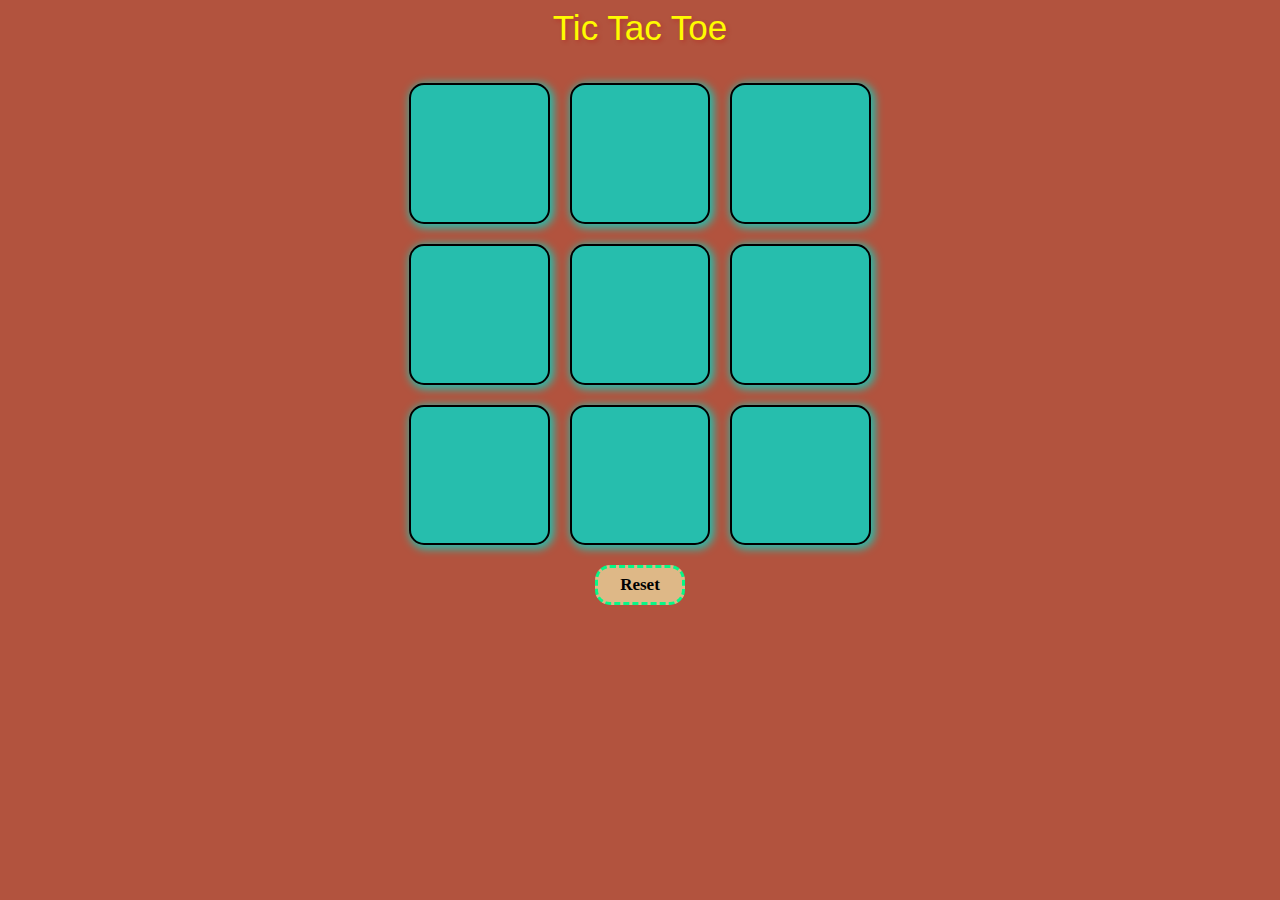
==== index.html @ bc0f7913 "second" ====
<!DOCTYPE htmbutton<html lang="en">

<head>
    <meta charset="UTF-8">
    <meta name="viewport" content="width=device-width, initial-scale=1.0">
    <title>Document</title>
    <link rel="stylesheet" href="css.css">
</head>

<body>
    <div class="hide">
    <div class="Main">
        <p class="msg">Winner</p>
        <button class="newbtn">NEW GAME</button>
    </div>
    </div>
    <center><p>Tic Tac Toe </p></center>
    <div class="container">
        <div class="row1">
            <button class="boxes"></button>
            <button class="boxes"></button>
            <button class="boxes"></button>
        </div>
        <div class="row2">
            <button class="boxes"></button>
            <button class="boxes"></button>
            <button class="boxes"></button>
        </div>
        <div class="row3">
            <button class="boxes"></button>
            <button class="boxes"></button>
            <button class="boxes"></button>
        </div>
        <button class="reset">Reset</button>
    </div>
    <script src="javascript.js"></script>
</body>

</html>
---- css.css ----
.row1,.row2,.row3{
    display: flex;
    gap:20px;
}
body{
    background-color: #B2533E;
}
.boxes{
    height:11vw;
    width:11vw;
    border: 2px solid black;
    border-radius:15px;
    background-color:#26bead;
    font-size: 8vw;
    font-weight: 500;
    box-shadow: 2px 2px 8px 2px #26bead;
    color: #e46d0d;
}
.hide{
  display:none;
}
.container{
    display: flex;
    row-gap: 20px;
    flex-direction: column;
    justify-content:center;
    align-items:center;
}
.reset{
    margin-bottom: 20px;
    width: 90px ;
    height: 40px;
    border-radius:15px;
    border:3px dashed rgb(6, 248, 135);
    font-weight:600;
    background-color: burlywood;
    font-size:17px;
    font-family: Cambria, Cochin, Georgia, Times, 'Times New Roman', serif;
}
.Main{
    display:flex;
    justify-content: center;
    align-items: center;
    gap:10px;
    flex-direction:column;
}
.Main button{
       margin-bottom: 20px;
       width: 130px ;
       height: 40px;
       border-radius:5px;
       border:3px outset rgb(9, 114, 235);
       font-weight:600;
       background-color: burlywood;
       font-size:17px;
       font-family: Cambria, Cochin, Georgia, Times, 'Times New Roman', serif;
}
.Main p {
    font-size:60px;
    color:chartreuse;
    transition:cubic-bezier(0, 1.81, 1, 1.6);
}
center p {
    font-size: 35px;
    font-family:Arial, Helvetica, sans-serif;
    font-weight:300;
    color:rgb(255, 251, 0);
    text-shadow: 2px 2px 4px rgba(185, 7, 7, 0.3);
    text-decoration-color: blueviolet;
    text-decoration-style: wavy;
}
@media  screen and (max-width:298px) {
     
}
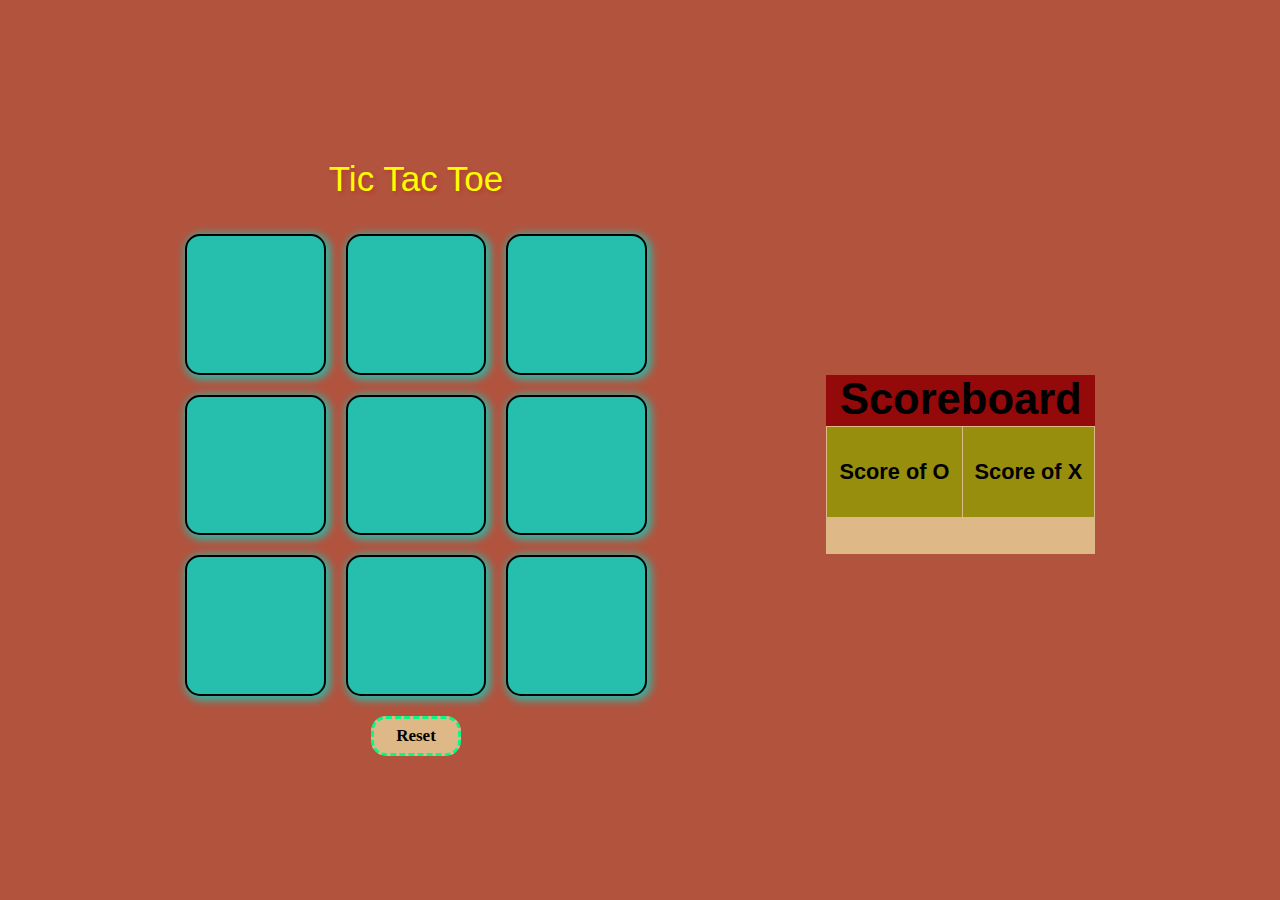
==== commit 4ff4a891: "eight" ====
--- a/index.html
+++ b/index.html
@@ -8,10 +8,17 @@
 </head>
 
 <body>
+    <div class="div1">
     <div class="hide">
     <div class="Main">
         <p class="msg">Winner</p>
         <button class="newbtn">NEW GAME</button>
+    </div>
+    </div>
+    <div class="hide2">
+    <div class="Main2">
+    <p class="msgd">Draw</p>
+    <button class="newbtn2">NEW GAME</button>
     </div>
     </div>
     <center><p>Tic Tac Toe </p></center>
@@ -33,6 +40,25 @@
         </div>
         <button class="reset">Reset</button>
     </div>
+    </div>
+    <div class="div2">
+    <div class="score">
+        <div class="scoreheading">
+        <h1>Scoreboard</h1>
+        </div>
+    <table>
+        <tr>
+            <th>Score of O</th>
+            <th>Score of X</th>
+        </tr>
+        <tr>
+            <td class="sO"></td>
+            <td class="sX"></td>
+        </tr>
+    </table>
+    </div>
+    </div>
+
     <script src="javascript.js"></script>
 </body>
 
--- a/css.css
+++ b/css.css
@@ -1,74 +1,251 @@
-.row1,.row2,.row3{
-    display: flex;
-    gap:20px;
-}
-body{
+.row1,
+.row2,
+.row3 {
+    display: flex;
+    gap: 20px;
+}
+
+body {
     background-color: #B2533E;
-}
-.boxes{
-    height:11vw;
-    width:11vw;
+    display: flex;
+    justify-content: center;
+    align-items: center;
+    gap:14vw;
+}
+
+table{
+    height: 10vw;
+}
+.boxes {
+    height: 11vw;
+    width: 11vw;
     border: 2px solid black;
-    border-radius:15px;
-    background-color:#26bead;
+    border-radius: 15px;
+    background-color: #26bead;
     font-size: 8vw;
     font-weight: 500;
     box-shadow: 2px 2px 8px 2px #26bead;
     color: #e46d0d;
 }
-.hide{
-  display:none;
-}
-.container{
+
+.hide {
+    display: none;
+}
+
+.hide2 {
+    display: none;
+}
+
+.container {
     display: flex;
     row-gap: 20px;
     flex-direction: column;
-    justify-content:center;
-    align-items:center;
-}
-.reset{
-    margin-bottom: 20px;
-    width: 90px ;
-    height: 40px;
-    border-radius:15px;
-    border:3px dashed rgb(6, 248, 135);
-    font-weight:600;
-    background-color: burlywood;
-    font-size:17px;
-    font-family: Cambria, Cochin, Georgia, Times, 'Times New Roman', serif;
-}
-.Main{
-    display:flex;
     justify-content: center;
     align-items: center;
-    gap:10px;
-    flex-direction:column;
-}
-.Main button{
-       margin-bottom: 20px;
-       width: 130px ;
-       height: 40px;
-       border-radius:5px;
-       border:3px outset rgb(9, 114, 235);
-       font-weight:600;
-       background-color: burlywood;
-       font-size:17px;
-       font-family: Cambria, Cochin, Georgia, Times, 'Times New Roman', serif;
+}
+
+.reset {
+    margin-bottom: 20px;
+    width: 90px;
+    height: 40px;
+    border-radius: 15px;
+    border: 3px dashed rgb(6, 248, 135);
+    font-weight: 600;
+    background-color: burlywood;
+    font-size: 17px;
+    font-family: Cambria, Cochin, Georgia, Times, 'Times New Roman', serif;
+}
+
+.Main ,.Main2{
+    display: flex;
+    justify-content: center;
+    align-items: center;
+    gap: 10px;
+    flex-direction: column;
+}
+
+.Main button {
+    margin-bottom: 20px;
+    width: 130px;
+    height: 40px;
+    border-radius: 5px;
+    border: 3px outset rgb(9, 114, 235);
+    font-weight: 600;
+    background-color: burlywood;
+    font-size: 17px;
+    font-family: Cambria, Cochin, Georgia, Times, 'Times New Roman', serif;
+}
+.Main2 button {
+    margin-bottom: 20px;
+    width: 130px;
+    height: 40px;
+    border-radius: 5px;
+    border: 3px outset rgb(9, 114, 235);
+    font-weight: 600;
+    background-color: burlywood;
+    font-size: 17px;
+    font-family: Cambria, Cochin, Georgia, Times, 'Times New Roman', serif;
 }
 .Main p {
-    font-size:60px;
-    color:chartreuse;
-    transition:cubic-bezier(0, 1.81, 1, 1.6);
-}
+    font-size: 6vw;
+    color: chartreuse;
+    transition: cubic-bezier(0, 1.81, 1, 1.6);
+}
+
+.Main2 p {
+    font-size: 6vw;
+    color: chartreuse;
+    transition: cubic-bezier(0, 1.81, 1, 1.6);
+
+}
+
 center p {
     font-size: 35px;
-    font-family:Arial, Helvetica, sans-serif;
-    font-weight:300;
-    color:rgb(255, 251, 0);
+    font-family: Arial, Helvetica, sans-serif;
+    font-weight: 300;
+    color: rgb(255, 251, 0);
     text-shadow: 2px 2px 4px rgba(185, 7, 7, 0.3);
     text-decoration-color: blueviolet;
     text-decoration-style: wavy;
 }
-@media  screen and (max-width:298px) {
-     
+
+@media screen and (max-width:298px) {
+    .row1,
+    .row2,
+    .row3 {
+        display: flex;
+        gap: 10px;
+    }
+    
+    body {
+        background-color: #B2533E;
+    }
+    
+    .boxes {
+        height: 11vw;
+        width: 11vw;
+        border: 1px solid black;
+        border-radius: 15px;
+        background-color: #26bead;
+        font-size: 8vw;
+        font-weight: 500;
+        box-shadow: 1px 1px 4px 1px #26bead;
+        color: #e46d0d;
+    }
+    
+    .hide {
+        display: none;
+    }
+    
+    .hide2 {
+        display: none;
+    }
+    
+    .container {
+        display: flex;
+        row-gap: 10px;
+        flex-direction: column;
+        justify-content: center;
+        align-items: center;
+    }
+    
+    .reset {
+        margin-bottom: 20px;
+        width: 60px;
+        height: 30px;
+        border-radius: 15px;
+        border: 3px dashed rgb(6, 248, 135);
+        font-weight: 600;
+        background-color: burlywood;
+        font-size: 10px;
+        font-family: Cambria, Cochin, Georgia, Times, 'Times New Roman', serif;
+    }
+    
+    .Main ,.Main2{
+        display: flex;
+        justify-content: center;
+        align-items: center;
+        gap: 10px;
+        flex-direction: column;
+    }
+    
+    .Main button {
+        margin-bottom: 20px;
+        width: 100px;
+        height: 30px;
+        border-radius: 5px;
+        border: 3px outset rgb(9, 114, 235);
+        font-weight: 600;
+        background-color: burlywood;
+        font-size: 10px;
+        font-family: Cambria, Cochin, Georgia, Times, 'Times New Roman', serif;
+    }
+    .Main2 button {
+        margin-bottom: 20px;
+        width: 100px;
+        height: 30px;
+        border-radius: 5px;
+        border: 3px outset rgb(9, 114, 235);
+        font-weight: 600;
+        background-color: burlywood;
+        font-size: 10px;
+        font-family: Cambria, Cochin, Georgia, Times, 'Times New Roman', serif;
+    }
+
+
+    
+    center p {
+        font-size: 15px;
+        font-family: Arial, Helvetica, sans-serif;
+        font-weight: 300;
+        color: rgb(255, 251, 0);
+        text-shadow: 2px 2px 4px rgba(185, 7, 7, 0.3);
+        text-decoration-color: blueviolet;
+        text-decoration-style: wavy;
+    }
+}
+body {
+    font-family: Arial, sans-serif;
+    text-align: center;
+}
+
+table {
+    border-collapse: collapse;
+    width: 21vw;
+    margin: auto;
+    background-color: burlywood;
+}
+
+th, td {
+    border: 1px solid burlywood;
+    padding: 8px;
+}
+
+th {
+    background-color: #978e0e;
+    font-size: 1.7vw;
+    font-weight: 600;
+}
+
+td {
+    text-align: center;
+}
+
+h1 {
+    margin-bottom: 20px;
+}
+.scoreheading{
+    height: 4vw;
+    width: 21vw;
+    background-color: #940909;
+    font-size:1.7vw;
+    padding: auto;
+    font-family: Arial, Helvetica, sans-serif;
+}
+.scoreheading h1{
+    padding: auto;
+}
+.sO,.sX{
+    font-weight: 800;
+    font-size: xx-large;
 }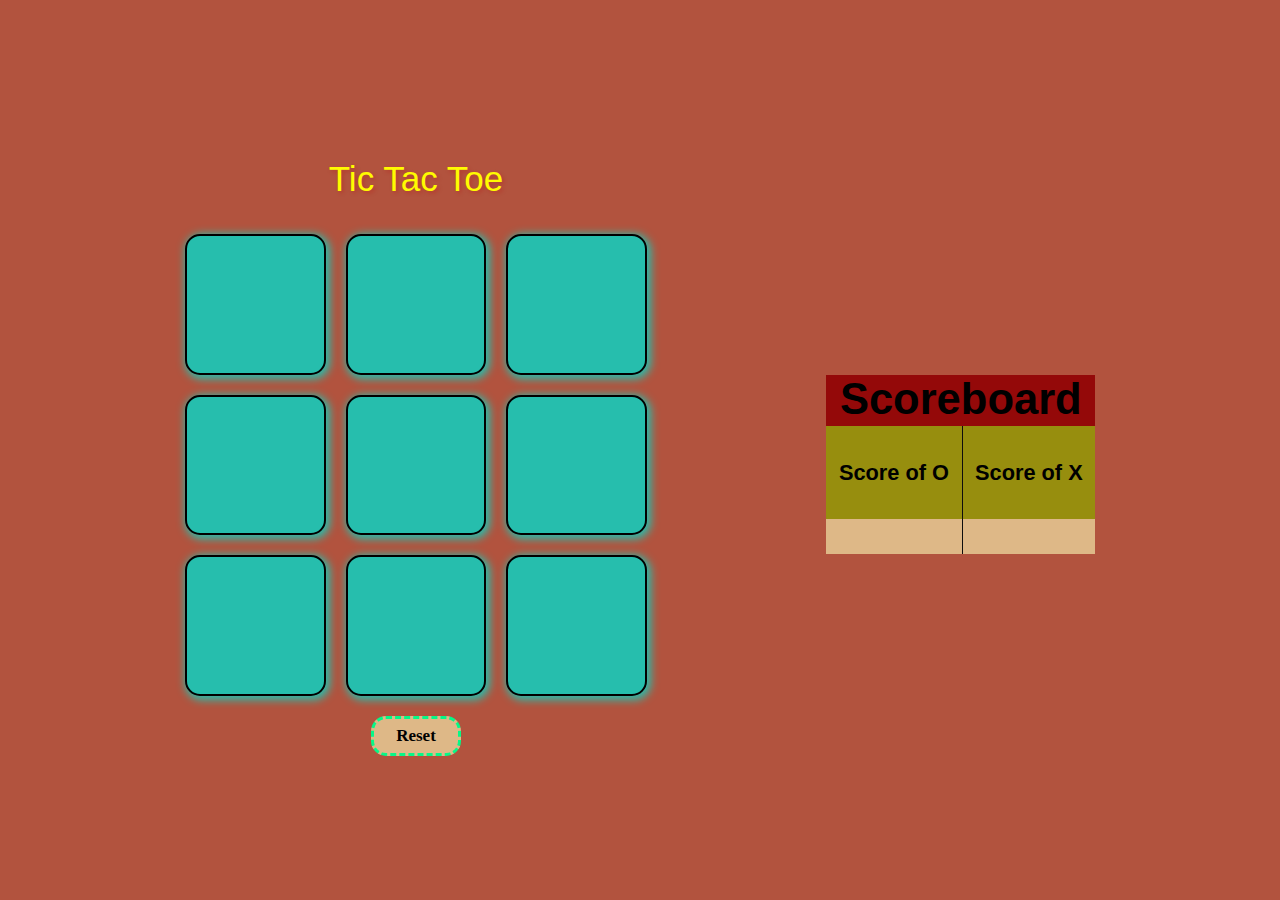
==== commit 7ea5a929: "tenth" ====
--- a/index.html
+++ b/index.html
@@ -48,7 +48,7 @@
         </div>
     <table>
         <tr>
-            <th>Score of O</th>
+            <th class="sO1">Score of O</th>
             <th>Score of X</th>
         </tr>
         <tr>
--- a/css.css
+++ b/css.css
@@ -110,6 +110,14 @@
 }
 
 @media screen and (max-width:298px) {
+    body {
+        background-color: #B2533E;
+        display: flex;
+        flex-direction : column ; 
+        justify-content: center;
+        align-items: center;
+        gap:14vw;
+    }
     .row1,
     .row2,
     .row3 {
@@ -217,7 +225,6 @@
 }
 
 th, td {
-    border: 1px solid burlywood;
     padding: 8px;
 }
 
@@ -248,4 +255,7 @@
 .sO,.sX{
     font-weight: 800;
     font-size: xx-large;
+}
+.sO , .sO1{
+    border-right: 1px solid rgb(14, 13, 13);
 }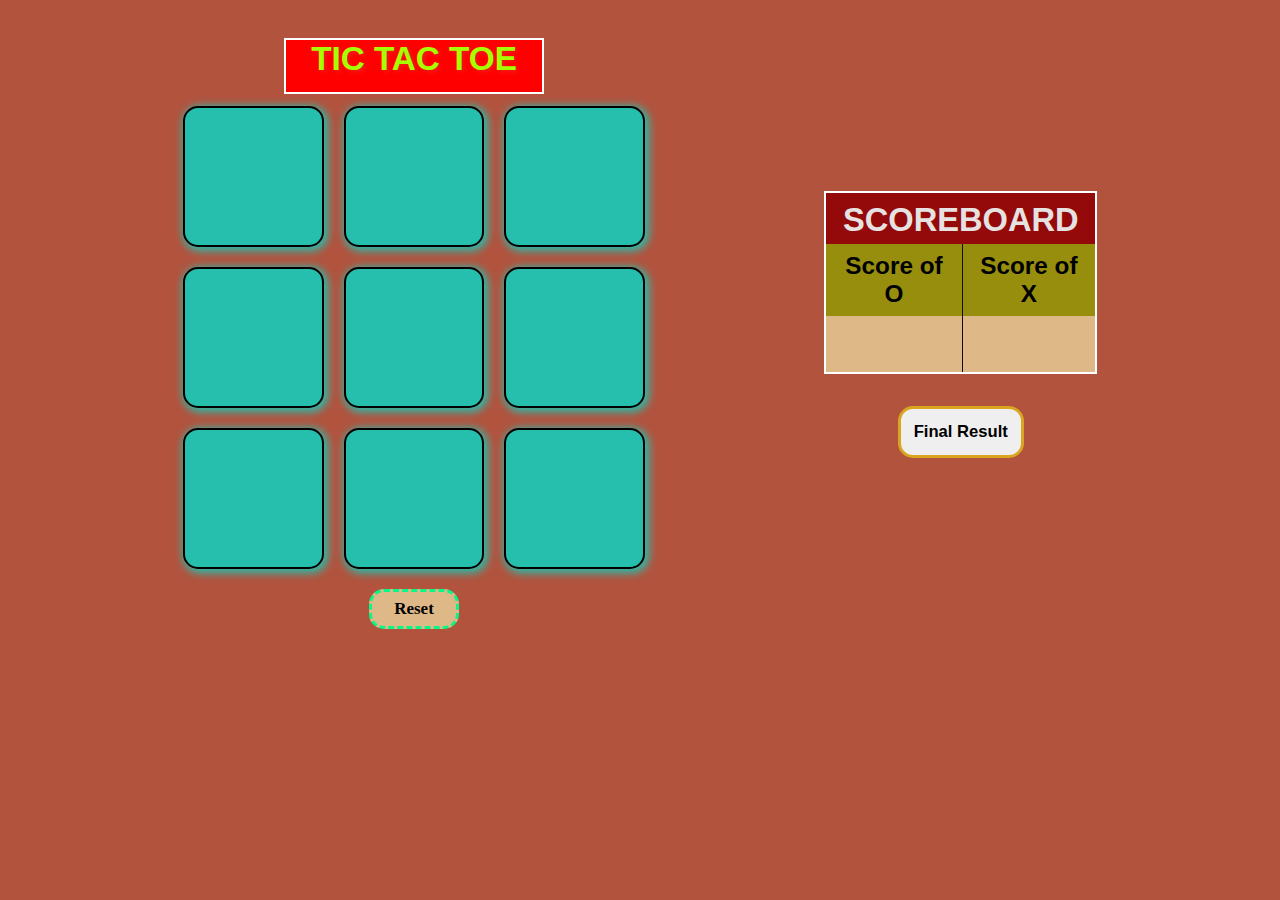
==== commit 376924f6: "twelev" ====
--- a/index.html
+++ b/index.html
@@ -8,20 +8,25 @@
 </head>
 
 <body>
-    <div class="div1">
+    <div class="all">
+    <div class="tac">
     <div class="hide">
     <div class="Main">
         <p class="msg">Winner</p>
-        <button class="newbtn">NEW GAME</button>
+        <button class="newbtn">NEXT GAME</button>
     </div>
     </div>
     <div class="hide2">
     <div class="Main2">
     <p class="msgd">Draw</p>
-    <button class="newbtn2">NEW GAME</button>
+    <button class="newbtn2">NEXT GAME</button>
     </div>
     </div>
-    <center><p>Tic Tac Toe </p></center>
+    </div>
+    <!--yha se--> 
+    <div class="tic">
+    <div class="div1">
+    <center><div class="head"><p>TIC TAC TOE</p></div></center>
     <div class="container">
         <div class="row1">
             <button class="boxes"></button>
@@ -44,7 +49,7 @@
     <div class="div2">
     <div class="score">
         <div class="scoreheading">
-        <h1>Scoreboard</h1>
+        <h2>SCOREBOARD</h2>
         </div>
     <table>
         <tr>
@@ -57,7 +62,16 @@
         </tr>
     </table>
     </div>
+    <div class="final">
+        <button class="finalbutton">Final Result</button>
+        <div class="hide3">
+        <div class="hidelist"><div class="finalresult"></div></div>
+        </div>
     </div>
+    </div>
+</div>
+
+</div>
 
     <script src="javascript.js"></script>
 </body>
--- a/css.css
+++ b/css.css
@@ -1,17 +1,25 @@
+*{
+    padding: 0;
+    margin: 0;
+}
 .row1,
 .row2,
 .row3 {
     display: flex;
     gap: 20px;
 }
-
-body {
+.tac{
     background-color: #B2533E;
+}
+.tic{
+    background-color: #B2533E;
     display: flex;
     justify-content: center;
     align-items: center;
     gap:14vw;
-}
+    height: fit-content;
+}
+
 
 table{
     height: 10vw;
@@ -27,7 +35,9 @@
     box-shadow: 2px 2px 8px 2px #26bead;
     color: #e46d0d;
 }
-
+.boxes,.reset,.newbtn2:hover{
+    cursor:pointer;
+}
 .hide {
     display: none;
 }
@@ -100,118 +110,25 @@
 }
 
 center p {
-    font-size: 35px;
+    font-size: 2.6vw;
     font-family: Arial, Helvetica, sans-serif;
-    font-weight: 300;
-    color: rgb(255, 251, 0);
-    text-shadow: 2px 2px 4px rgba(185, 7, 7, 0.3);
+    font-weight: 800;
+    color: rgb(166, 255, 0);
+    text-shadow: 2px 2px 4px rgba(211, 91, 91, 0.3);
+    /* text-decoration: dotted; */
     text-decoration-color: blueviolet;
     text-decoration-style: wavy;
-}
-
-@media screen and (max-width:298px) {
-    body {
-        background-color: #B2533E;
-        display: flex;
-        flex-direction : column ; 
-        justify-content: center;
-        align-items: center;
-        gap:14vw;
-    }
-    .row1,
-    .row2,
-    .row3 {
-        display: flex;
-        gap: 10px;
-    }
-    
-    body {
-        background-color: #B2533E;
-    }
-    
-    .boxes {
-        height: 11vw;
-        width: 11vw;
-        border: 1px solid black;
-        border-radius: 15px;
-        background-color: #26bead;
-        font-size: 8vw;
-        font-weight: 500;
-        box-shadow: 1px 1px 4px 1px #26bead;
-        color: #e46d0d;
-    }
-    
-    .hide {
-        display: none;
-    }
-    
-    .hide2 {
-        display: none;
-    }
-    
-    .container {
-        display: flex;
-        row-gap: 10px;
-        flex-direction: column;
-        justify-content: center;
-        align-items: center;
-    }
-    
-    .reset {
-        margin-bottom: 20px;
-        width: 60px;
-        height: 30px;
-        border-radius: 15px;
-        border: 3px dashed rgb(6, 248, 135);
-        font-weight: 600;
-        background-color: burlywood;
-        font-size: 10px;
-        font-family: Cambria, Cochin, Georgia, Times, 'Times New Roman', serif;
-    }
-    
-    .Main ,.Main2{
-        display: flex;
-        justify-content: center;
-        align-items: center;
-        gap: 10px;
-        flex-direction: column;
-    }
-    
-    .Main button {
-        margin-bottom: 20px;
-        width: 100px;
-        height: 30px;
-        border-radius: 5px;
-        border: 3px outset rgb(9, 114, 235);
-        font-weight: 600;
-        background-color: burlywood;
-        font-size: 10px;
-        font-family: Cambria, Cochin, Georgia, Times, 'Times New Roman', serif;
-    }
-    .Main2 button {
-        margin-bottom: 20px;
-        width: 100px;
-        height: 30px;
-        border-radius: 5px;
-        border: 3px outset rgb(9, 114, 235);
-        font-weight: 600;
-        background-color: burlywood;
-        font-size: 10px;
-        font-family: Cambria, Cochin, Georgia, Times, 'Times New Roman', serif;
-    }
-
-
-    
-    center p {
-        font-size: 15px;
-        font-family: Arial, Helvetica, sans-serif;
-        font-weight: 300;
-        color: rgb(255, 251, 0);
-        text-shadow: 2px 2px 4px rgba(185, 7, 7, 0.3);
-        text-decoration-color: blueviolet;
-        text-decoration-style: wavy;
-    }
-}
+    margin-bottom: 1.5vw;
+}
+.head{
+    height:4vw;
+    background-color: red;
+    width:20vw;
+    border: 2px solid white;
+    margin-bottom: 1vw;
+    margin-top: 3vw;
+}
+
 body {
     font-family: Arial, sans-serif;
     text-align: center;
@@ -230,8 +147,9 @@
 
 th {
     background-color: #978e0e;
-    font-size: 1.7vw;
-    font-weight: 600;
+    font-size: 1.9vw;
+    font-weight: 600;
+    height: 2.2vw;
 }
 
 td {
@@ -248,9 +166,10 @@
     font-size:1.7vw;
     padding: auto;
     font-family: Arial, Helvetica, sans-serif;
-}
-.scoreheading h1{
-    padding: auto;
+    color:rgb(231, 226, 226);
+}
+.scoreheading h2{
+    padding-top:0.6vw;
 }
 .sO,.sX{
     font-weight: 800;
@@ -258,4 +177,71 @@
 }
 .sO , .sO1{
     border-right: 1px solid rgb(14, 13, 13);
-}+}
+.result{
+    height:10vw;
+    width: 5vw;
+    background-color:yellow;
+}
+.final button{
+    height:fit-content;
+    width:fit-content;
+    padding:1vw;
+    border-radius: 15px;
+    border: 3px solid goldenrod;
+    font-weight: 600;
+    font-size: 1.3vw;
+}
+.final button.clicked {
+    height:fit-content;
+    width:fit-content;
+    padding:1vw;
+    border-radius: 15px;
+    border: 3px solid goldenrod;
+    font-weight: 600;
+    font-size: 1.3vw;
+}
+.final button:hover{
+    cursor: pointer;
+    scale: 1.05;
+    text-decoration: underline;
+    transition: 0.3s all ease-in-out;
+    font-size:1.35vw;
+}
+.finalresult{
+    height:5vw;
+    width:20vw;
+    border-style: groove;
+    border:2px solid white ;
+    /* background-color:black; */
+    background-color:rgb(36, 35, 35);
+    color:white;
+    font-size: 2.4vw;
+    font-family: Arial, Helvetica, sans-serif;
+    display: flex;
+    justify-content: center;
+    align-items: center;
+}
+.div2{
+    display: flex;
+    flex-direction:column;
+    gap:2.5vw;
+}
+.final {
+    display: flex;
+    flex-direction: column;
+    gap: 0.7vw;
+    justify-content: center;
+    align-items: center;
+    color:whitesmoke; 
+}
+.score{
+    border:2px solid white;
+}
+.hide3{
+    display: none;
+}
+.all{
+    height:100vh;
+    background-color: #B2533E;
+}
